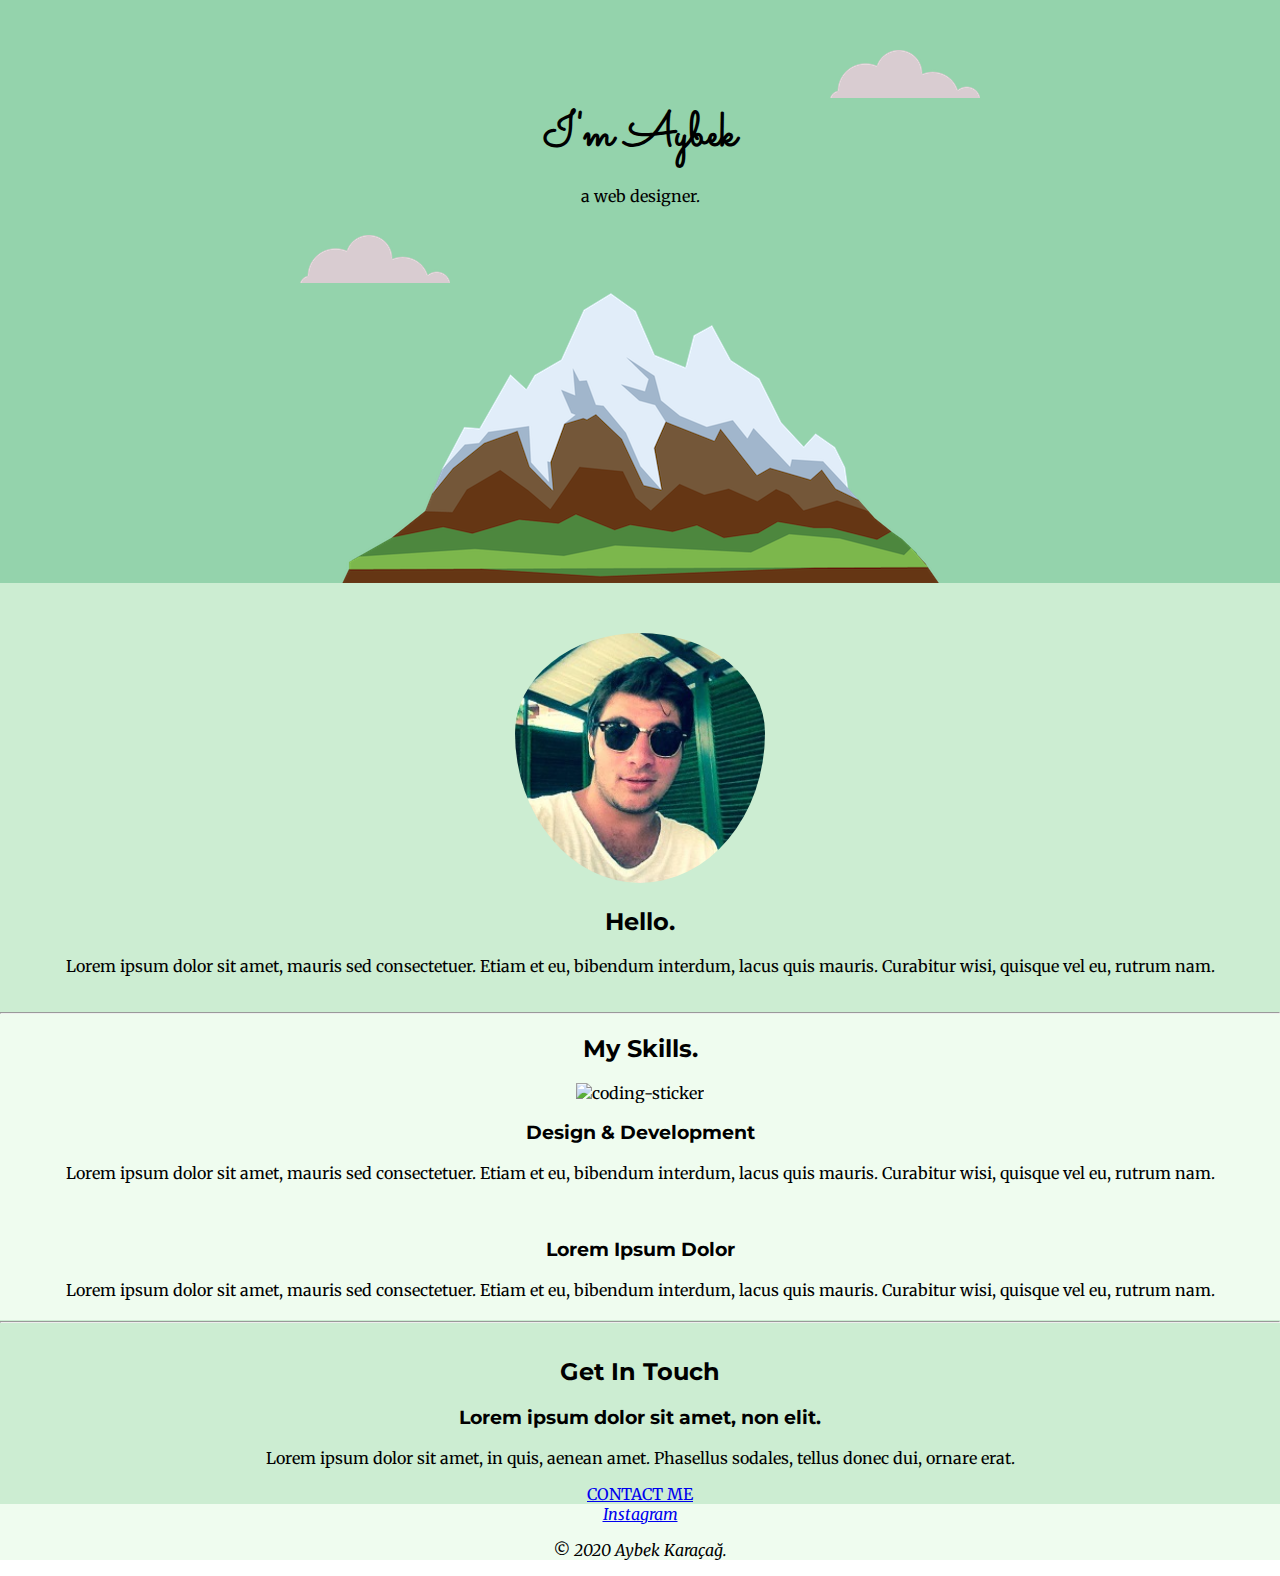
==== index.html @ cb731a29 "Add initial site files" ====
<!DOCTYPE html>
<html>

<head>
  <meta charset="utf-8">
  <title>Aybek Karaçağ</title>
  <link href="https://fonts.googleapis.com/css?family=Merriweather|Montserrat|Sacramento&display=swap" rel="stylesheet">
  <link rel="stylesheet" type="text/css" href="css/styles.css">
  <link rel="icon" href="images/hairstyles/hairstyle (1).png">
</head>

<body>
  <div class="topContainer">
    <img class="top-cloud" src="images/cloud.png" alt="cloud-img">
    <h1 class="Once">I'm Aybek</h1>
    <p>a web designer.</p>
    <img class="bottom-cloud" src="images/cloud.png" alt="cloud-img">
    <img class="mountain-first" src="images/mountain.png" alt="mountain-img">
  </div>
  <div class="middleContainer">

    <div class="middle-container">
      <div class="profile tek">
        <img class="Me"src="images/Me.jpg" alt="my-img">
        <h2>Hello.</h2>
        <p>Lorem ipsum dolor sit amet, mauris sed consectetuer. Etiam et eu, bibendum interdum, lacus quis mauris. Curabitur wisi, quisque vel eu, rutrum nam.</p>
      </div>
      <hr style="
        position:relative;
        top:20px;
       ">
      <div class="skills cift">
        <h2 style="padding-top:20px;">My Skills.</h2>
        <div class="skill-row">
          <img class="Code" src="https://media.giphy.com/media/1ynCEtlgMPAeNAqdnu/giphy.gif" alt="coding-sticker">
          <h3>Design & Development</h3>
          <p>Lorem ipsum dolor sit amet, mauris sed consectetuer. Etiam et eu, bibendum interdum, lacus quis mauris. Curabitur wisi, quisque vel eu, rutrum nam.</p>
        </div>
        <div class="skill-row">
          <img class="" src="" alt="">
          <h3>Lorem Ipsum Dolor</h3>
          <p style="padding-bottom:20px;">Lorem ipsum dolor sit amet, mauris sed consectetuer. Etiam et eu, bibendum interdum, lacus quis mauris. Curabitur wisi, quisque vel eu, rutrum nam.</p>
        </div>
      </div>
      <hr style="
      position:relative;
      bottom:15px;
      ">
      <div class="contact-me tek">
        <h2>Get In Touch</h2>
        <h3>Lorem ipsum dolor sit amet, non elit.</h3>
        <p>Lorem ipsum dolor sit amet, in quis, aenean amet. Phasellus sodales, tellus donec dui, ornare erat.</p>
        <a class="btn" href="mailto:karacag.muhammetaybek@atilim.edu.tr">CONTACT ME</a>
      </div>
    </div>


    <div class="bottom-container cift">
      <a class="footer-link" href="https://www.instagram.com/aybekka/"><em>Instagram<em></a>
      <p>© 2020 Aybek Karaçağ.</p>
    </div>

</body>

</html>
---- css/styles.css ----
/****************TAG SELECTORS**************/
body {
  margin: 0px;
  text-align: center;
  font-family: 'Merriweather', serif;
}

h1 {
  margin-top: 0;
  font-family: 'Montserrat', sans-serif;
}

h2 {
  font-family: 'Montserrat', sans-serif;
}

h3 {
  font-family: 'Montserrat', sans-serif;
}

div {}

/**************CLASS SELECTORS***************/
.topContainer {
  position: relative;
  background-color:#94d3ac ;
  padding-top: 100px;
}

.middleContainer {
  background-color: #ccedd2;
}

.bottomContainer {
  padding-top: 100px;
  background-color:#effcef ;
}

.top-cloud {
  position: absolute;
  right: 300px;
  top: 50px;
}

.bottom-cloud {
  /*background-color: #655c56;*/
  position: absolute;
  left: 300px;
  bottom: 300px;
}

.mountain-first {
  position: relative;
  top:4px;
}
.Me{
  padding-top: 50px;
  width: 250px;
  border-radius: 100%;

}
.tek{
  background-color: #ccedd2;
}
.cift{
  background-color:#effcef ;
}
.Code{
  width: 150px;
}
.btn{
  padding-bottom: 20px;
}
.Once {
  font-family: 'Sacramento', cursive;
  font-size: 3em;
  margin-bottom: 0;
}

/****************ID SELECTORS*****************/
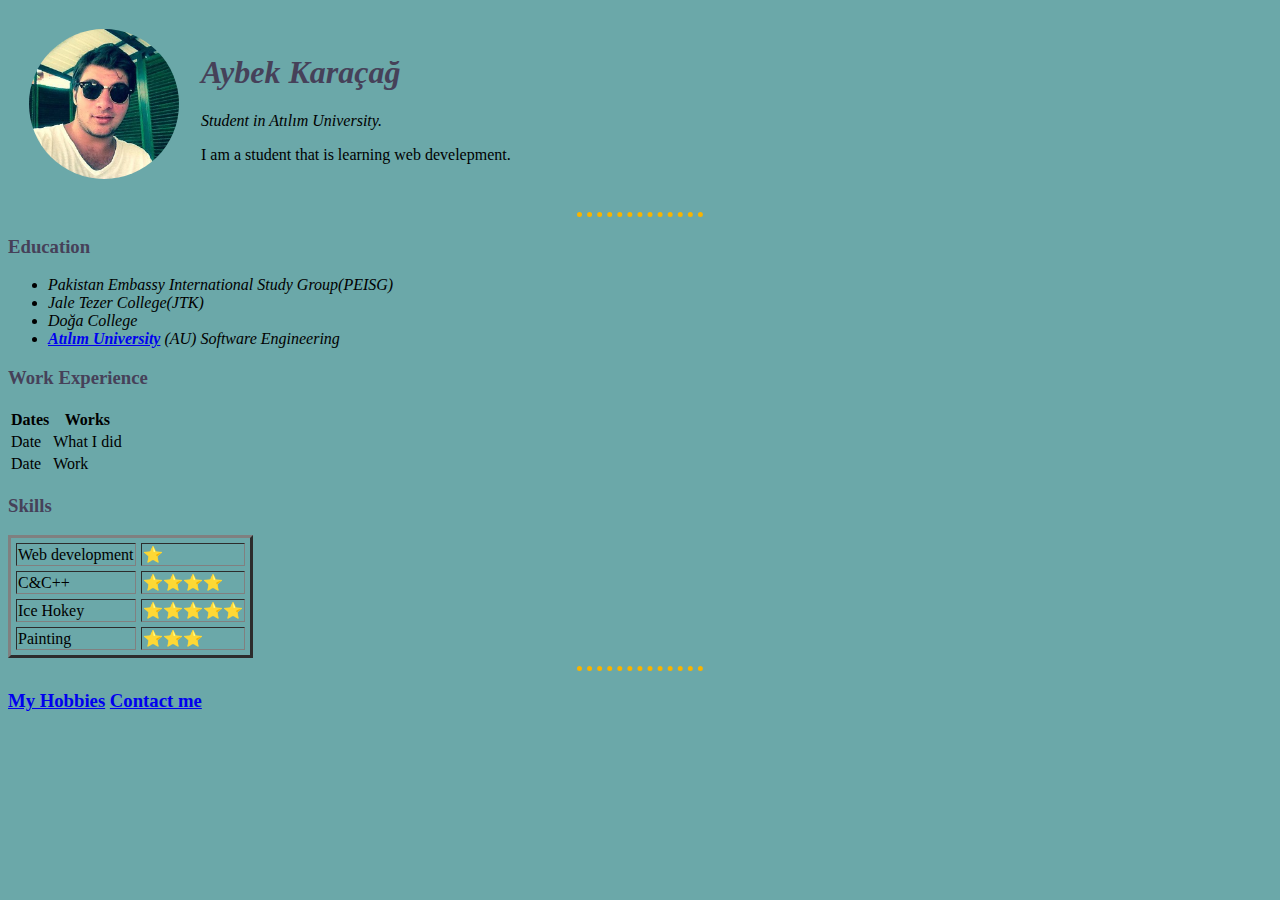
==== commit b8aac4f5: "Add files via upload" ====
--- a/index.html
+++ b/index.html
@@ -3,62 +3,105 @@
 
 <head>
   <meta charset="utf-8">
-  <title>Aybek Karaçağ</title>
-  <link href="https://fonts.googleapis.com/css?family=Merriweather|Montserrat|Sacramento&display=swap" rel="stylesheet">
-  <link rel="stylesheet" type="text/css" href="css/styles.css">
-  <link rel="icon" href="images/hairstyles/hairstyle (1).png">
+  <title>Aybek's personal site</title>
+  <link rel="stylesheet" href="css/styles.css">
+
+
 </head>
 
 <body>
-  <div class="topContainer">
-    <img class="top-cloud" src="images/cloud.png" alt="cloud-img">
-    <h1 class="Once">I'm Aybek</h1>
-    <p>a web designer.</p>
-    <img class="bottom-cloud" src="images/cloud.png" alt="cloud-img">
-    <img class="mountain-first" src="images/mountain.png" alt="mountain-img">
-  </div>
-  <div class="middleContainer">
+  <table cellspacing="20">
+    <tr>
+      <td><img id="myImg" size="50,50" src="Images/Me.jpg" alt="Aybek Karaçağ"></td>
 
-    <div class="middle-container">
-      <div class="profile tek">
-        <img class="Me"src="images/Me.jpg" alt="my-img">
-        <h2>Hello.</h2>
-        <p>Lorem ipsum dolor sit amet, mauris sed consectetuer. Etiam et eu, bibendum interdum, lacus quis mauris. Curabitur wisi, quisque vel eu, rutrum nam.</p>
+      <div id="myModal" class="modal">
+        <span class="close">&times;</span>
+        <img class="modal-content" id="img01">
+        <div id="caption"></div>
       </div>
-      <hr style="
-        position:relative;
-        top:20px;
-       ">
-      <div class="skills cift">
-        <h2 style="padding-top:20px;">My Skills.</h2>
-        <div class="skill-row">
-          <img class="Code" src="https://media.giphy.com/media/1ynCEtlgMPAeNAqdnu/giphy.gif" alt="coding-sticker">
-          <h3>Design & Development</h3>
-          <p>Lorem ipsum dolor sit amet, mauris sed consectetuer. Etiam et eu, bibendum interdum, lacus quis mauris. Curabitur wisi, quisque vel eu, rutrum nam.</p>
-        </div>
-        <div class="skill-row">
-          <img class="" src="" alt="">
-          <h3>Lorem Ipsum Dolor</h3>
-          <p style="padding-bottom:20px;">Lorem ipsum dolor sit amet, mauris sed consectetuer. Etiam et eu, bibendum interdum, lacus quis mauris. Curabitur wisi, quisque vel eu, rutrum nam.</p>
-        </div>
-      </div>
-      <hr style="
-      position:relative;
-      bottom:15px;
-      ">
-      <div class="contact-me tek">
-        <h2>Get In Touch</h2>
-        <h3>Lorem ipsum dolor sit amet, non elit.</h3>
-        <p>Lorem ipsum dolor sit amet, in quis, aenean amet. Phasellus sodales, tellus donec dui, ornare erat.</p>
-        <a class="btn" href="mailto:karacag.muhammetaybek@atilim.edu.tr">CONTACT ME</a>
-      </div>
-    </div>
+
+      <script>
+        // Get the modal
+        var modal = document.getElementById('myModal');
+
+        // Get the image and insert it inside the modal - use its "alt" text as a caption
+        var img = document.getElementById('myImg');
+        var modalImg = document.getElementById("img01");
+        var captionText = document.getElementById("caption");
+        img.onclick = function() {
+          modal.style.display = "block";
+          modalImg.src = this.src;
+          captionText.innerHTML = this.alt;
+        }
+
+        // Get the <span> element that closes the modal
+        var span = document.getElementsByClassName("close")[0];
+
+        // When the user clicks on <span> (x), close the modal
+        span.onclick = function() {
+          modal.style.display = "none";
+        }
+      </script>
+      <td>
+        <h1>Aybek Karaçağ</h1>
+        <p><em>Student in Atılım University.</em></p>
+        <p>I am a student that is learning web develepment.</p>
+      </td>
+    </tr>
+  </table>
+  <hr>
+  <h3>Education</h3>
+  <ul>
+    <li><em>Pakistan Embassy International Study Group(PEISG)</em></li>
+    <li><em>Jale Tezer College(JTK)</em></li>
+    <li><em>Doğa College</em></li>
+    <li><em><strong><a href="https://www.atilim.edu.tr/tr">Atılım University</a></strong> (AU) Software Engineering</em></li>
+  </ul>
+  <h3>Work Experience</h3>
+  <table>
+    <thead>
+      <th><strong>Dates</strong></th>
+      <th><strong>Works</strong></th>
+    </thead>
+    <tbody>
+      <tr>
+        <td>Date</td>
+        <td>What I did</td>
+      </tr>
+      <tr>
+        <td>Date</td>
+        <td>Work</td>
+      </tr>
+    </tbody>
+  </table>
+  <h3>Skills</h3>
+  <table cellspacing="5" border="3">
+    <tbody>
+      <tr>
+        <td>Web development</td>
+        <td>⭐</td>
+      </tr>
+      <tr>
+        <td>C&C++</td>
+        <td>⭐⭐⭐⭐</td>
+      </tr>
+
+      <tr>
+        <td>Ice Hokey</td>
+        <td>⭐⭐⭐⭐⭐</td>
+      </tr>
+      <tr>
+        <td>Painting</td>
+        <td>⭐⭐⭐</td>
+      </tr>
+    </tbody>
+  </table>
 
 
-    <div class="bottom-container cift">
-      <a class="footer-link" href="https://www.instagram.com/aybekka/"><em>Instagram<em></a>
-      <p>© 2020 Aybek Karaçağ.</p>
-    </div>
+
+  <hr>
+  <h3><a href="Hobbies.html">My Hobbies</a> <a href="contact.html">Contact me</a></h3>
+
 
 </body>
 
--- a/css/styles.css
+++ b/css/styles.css
@@ -1,80 +1,100 @@
-/****************TAG SELECTORS**************/
-body {
-  margin: 0px;
-  text-align: center;
-  font-family: 'Merriweather', serif;
-}
 
-h1 {
-  margin-top: 0;
-  font-family: 'Montserrat', sans-serif;
-}
+  body {
+    background-color: #6ba8a9;
+  }
+  hr{
+    border-style: none;
+    border-top:5px dotted #f8b400;
 
-h2 {
-  font-family: 'Montserrat', sans-serif;
-}
+    width:10%;
+  }
+  img{
+    height:150px;
+    border-radius:50%;
+  }
+  #myImg {
+  border-radius: 50%;
+  cursor: pointer;
+  transition: 0.5s;
+  }
 
-h3 {
-  font-family: 'Montserrat', sans-serif;
-}
+  #myImg:hover {opacity: 0.7;}
 
-div {}
+  /* The Modal (background) */
+  .modal {
+    display: none; /* Hidden by default */
+    position: fixed; /* Stay in place */
+    z-index: 1; /* Sit on top */
+    padding-top: 100px; /* Location of the box */
+    left: 0;
+    top: 0;
+    width: 100%; /* Full width */
+    height: 100%; /* Full height */
+    overflow: auto; /* Enable scroll if needed */
+    background-color: rgb(0,0,0); /* Fallback color */
+    background-color: rgba(0,0,0,0.9); /* Black w/ opacity */
+  }
 
-/**************CLASS SELECTORS***************/
-.topContainer {
-  position: relative;
-  background-color:#94d3ac ;
-  padding-top: 100px;
-}
+  /* Modal Content (image) */
+  .modal-content {
+    margin: auto;
+    display: block;
+    width: 80%;
+    max-width: 150px;
+  }
 
-.middleContainer {
-  background-color: #ccedd2;
-}
+  /* Caption of Modal Image */
+  #caption {
+    margin: auto;
+    display: block;
+    width: 80%;
+    max-width: 700px;
+    text-align: center;
+    color: #ccc;
+    padding: 10px 0;
+    height: 150px;
+  }
 
-.bottomContainer {
-  padding-top: 100px;
-  background-color:#effcef ;
-}
+  /* Add Animation */
+  .modal-content, #caption {
+    animation-name: zoom;
+    animation-duration: 0.6s;
+  }
 
-.top-cloud {
-  position: absolute;
-  right: 300px;
-  top: 50px;
-}
+  @keyframes zoom {
+    from {transform: scale(0.1)}
+    to {transform: scale(1)}
+  }
 
-.bottom-cloud {
-  /*background-color: #655c56;*/
-  position: absolute;
-  left: 300px;
-  bottom: 300px;
-}
+  /* The Close Button */
+  .close {
+    position: absolute;
+    top: 15px;
+    right: 35px;
+    color: #f1f1f1;
+    font-size: 40px;
+    font-weight: bold;
+    transition: 0.3s;
+  }
 
-.mountain-first {
-  position: relative;
-  top:4px;
-}
-.Me{
-  padding-top: 50px;
-  width: 250px;
-  border-radius: 100%;
+  .close:hover,
+  .close:focus {
+    color: #bbb;
+    text-decoration: none;
+    cursor: pointer;
+  }
 
-}
-.tek{
-  background-color: #ccedd2;
-}
-.cift{
-  background-color:#effcef ;
-}
-.Code{
-  width: 150px;
-}
-.btn{
-  padding-bottom: 20px;
-}
-.Once {
-  font-family: 'Sacramento', cursive;
-  font-size: 3em;
-  margin-bottom: 0;
-}
+  /* 100% Image Width on Smaller Screens */
+  @media only screen and (max-width: 700px){
+    .modal-content {
+      width: 100%;
+    }
+  }
+  h1{
 
-/****************ID SELECTORS*****************/
+    color: #464159;
+    font-style: italic;
+  }
+  h3{
+    color: #464159;
+  }
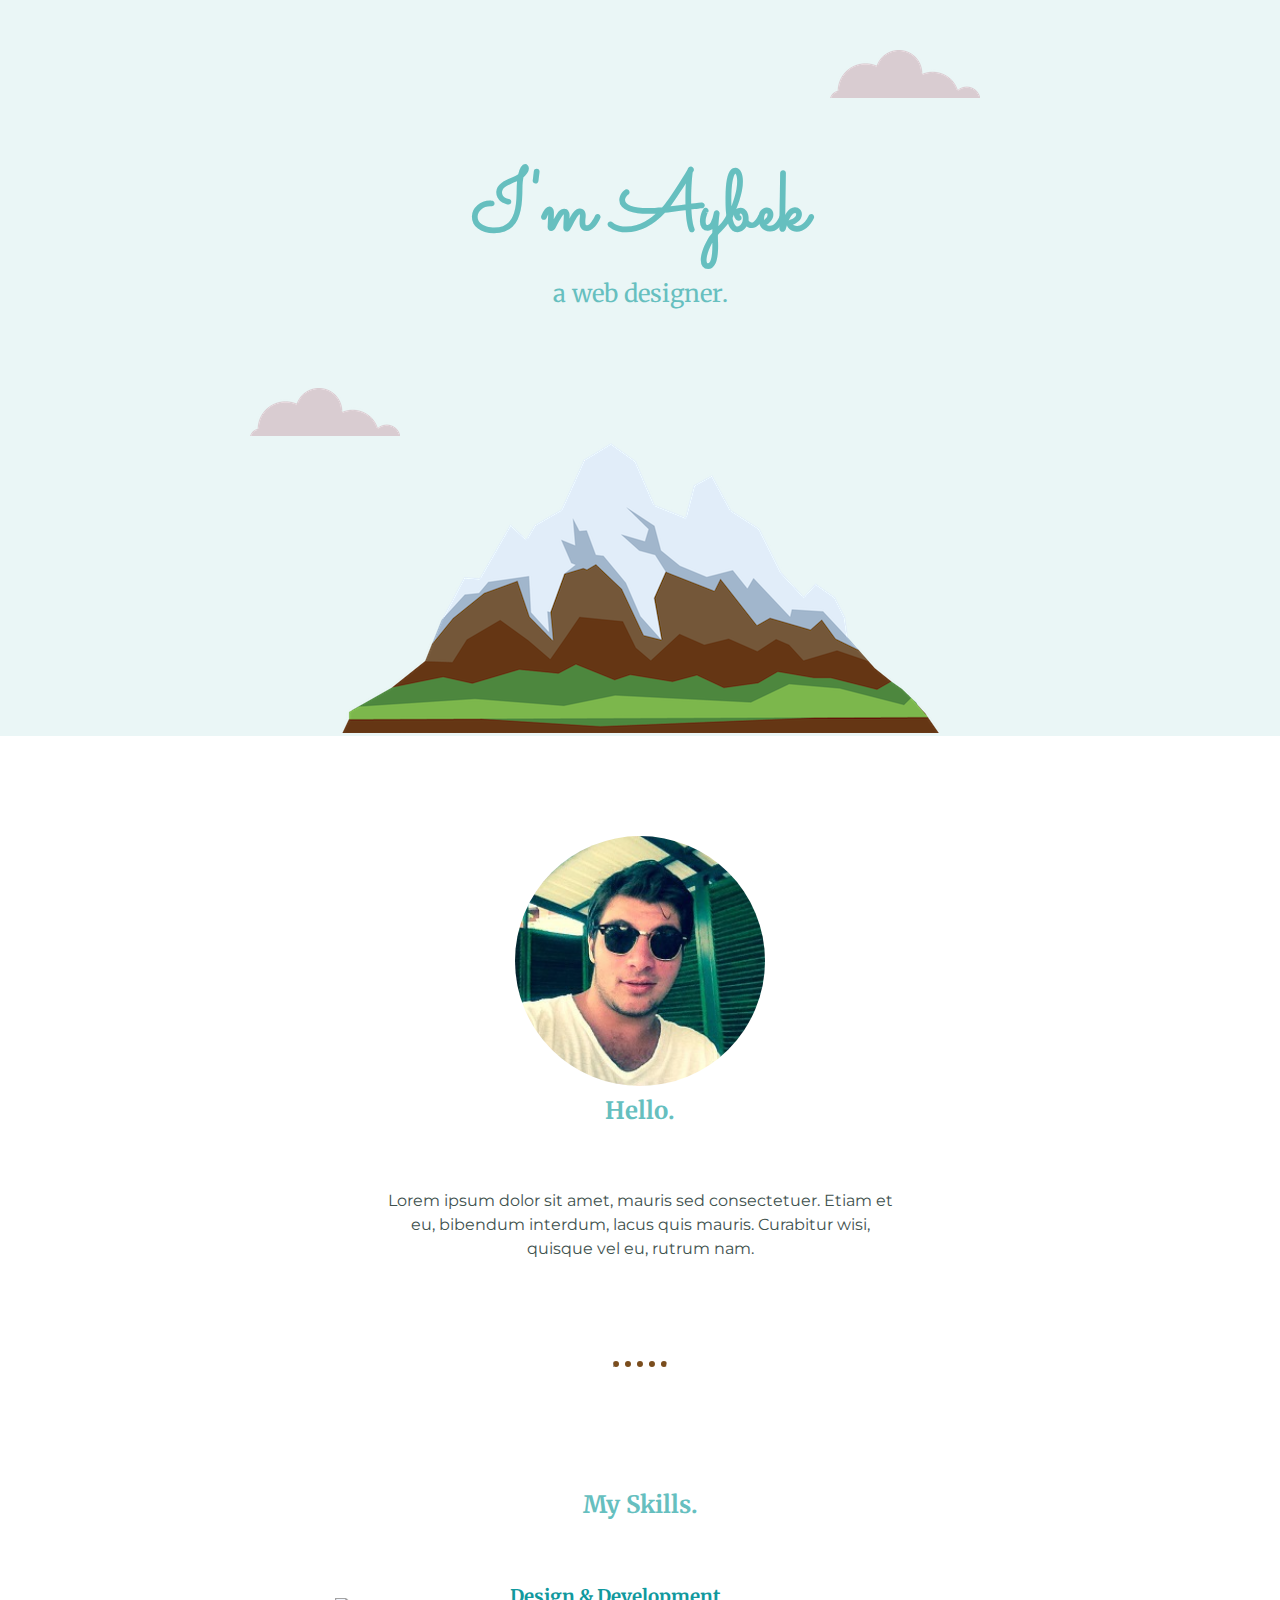
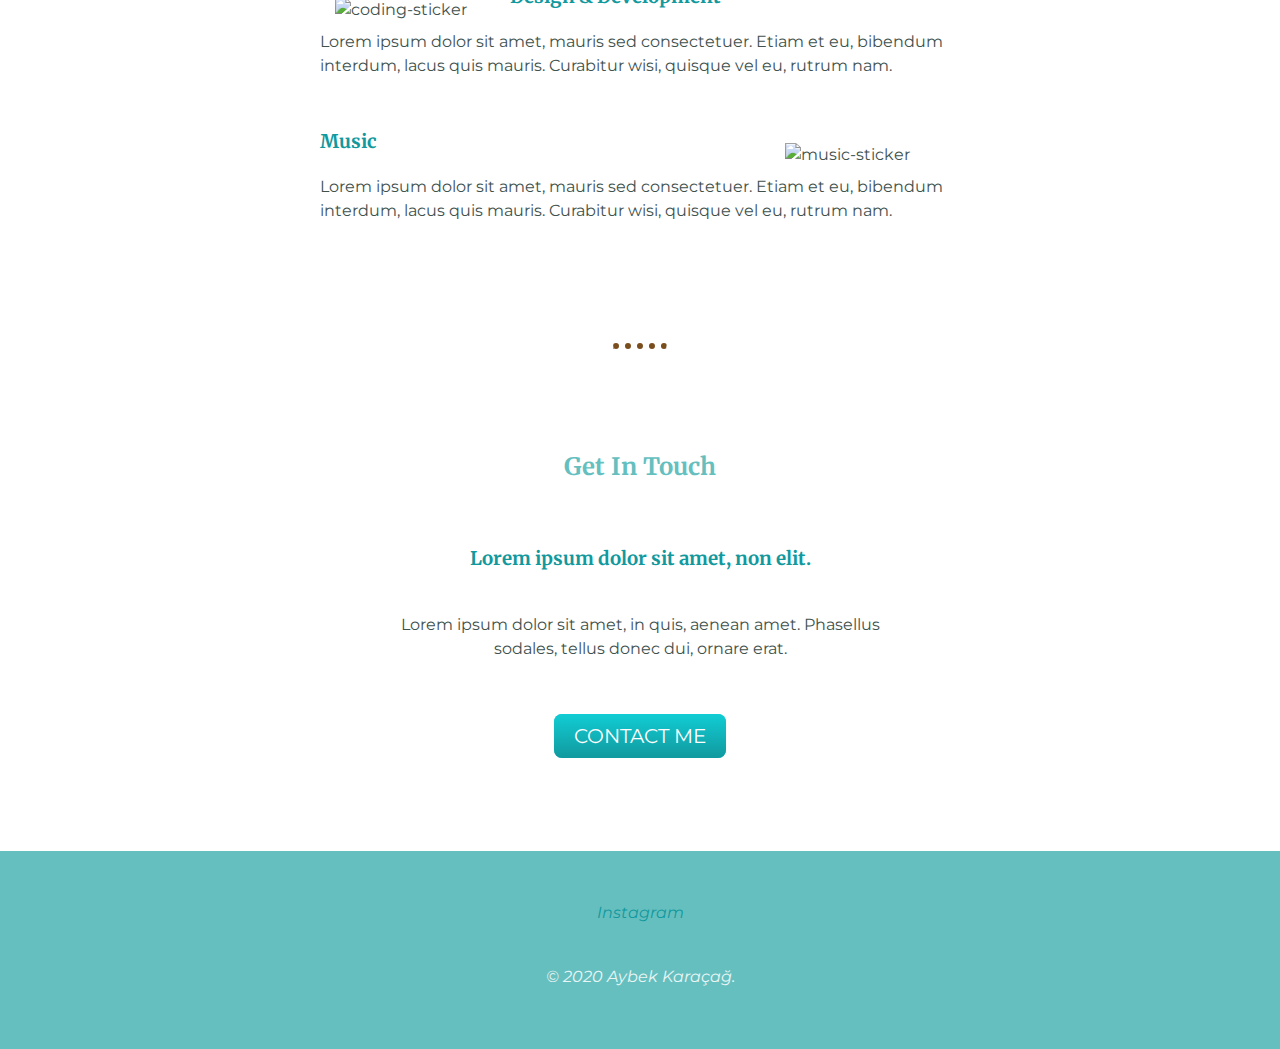
==== commit a74e030b: "Add files via upload" ====
--- a/index.html
+++ b/index.html
@@ -3,105 +3,52 @@
 
 <head>
   <meta charset="utf-8">
-  <title>Aybek's personal site</title>
-  <link rel="stylesheet" href="css/styles.css">
-
-
+  <title>Aybek Karaçağ</title>
+  <link href="https://fonts.googleapis.com/css?family=Merriweather|Montserrat|Sacramento&display=swap" rel="stylesheet">
+  <link rel="stylesheet" type="text/css" href="css/styles.css">
+  <link rel="icon" href="images/hairstyles/hairstyle (1).png">
 </head>
 
 <body>
-  <table cellspacing="20">
-    <tr>
-      <td><img id="myImg" size="50,50" src="Images/Me.jpg" alt="Aybek Karaçağ"></td>
-
-      <div id="myModal" class="modal">
-        <span class="close">&times;</span>
-        <img class="modal-content" id="img01">
-        <div id="caption"></div>
+  <div class="topContainer">
+    <img class="top-cloud" src="images/cloud.png" alt="cloud-img">
+    <h1 class="Once">I'm Aybek</h1>
+    <h2 style="font-weight:normal">a web designer.</h2>
+    <img class="bottom-cloud" src="images/cloud.png" alt="cloud-img">
+    <img class="mountain-first" src="images/mountain.png" alt="mountain-img">
+  </div>
+  <div class="middleContainer">
+      <div class="profile">
+        <img class="Me"src="images/Me.jpg" alt="my-img">
+        <h2>Hello.</h2>
+        <p class="intro-message">Lorem ipsum dolor sit amet, mauris sed consectetuer. Etiam et eu, bibendum interdum, lacus quis mauris. Curabitur wisi, quisque vel eu, rutrum nam.</p>
       </div>
-
-      <script>
-        // Get the modal
-        var modal = document.getElementById('myModal');
-
-        // Get the image and insert it inside the modal - use its "alt" text as a caption
-        var img = document.getElementById('myImg');
-        var modalImg = document.getElementById("img01");
-        var captionText = document.getElementById("caption");
-        img.onclick = function() {
-          modal.style.display = "block";
-          modalImg.src = this.src;
-          captionText.innerHTML = this.alt;
-        }
-
-        // Get the <span> element that closes the modal
-        var span = document.getElementsByClassName("close")[0];
-
-        // When the user clicks on <span> (x), close the modal
-        span.onclick = function() {
-          modal.style.display = "none";
-        }
-      </script>
-      <td>
-        <h1>Aybek Karaçağ</h1>
-        <p><em>Student in Atılım University.</em></p>
-        <p>I am a student that is learning web develepment.</p>
-      </td>
-    </tr>
-  </table>
-  <hr>
-  <h3>Education</h3>
-  <ul>
-    <li><em>Pakistan Embassy International Study Group(PEISG)</em></li>
-    <li><em>Jale Tezer College(JTK)</em></li>
-    <li><em>Doğa College</em></li>
-    <li><em><strong><a href="https://www.atilim.edu.tr/tr">Atılım University</a></strong> (AU) Software Engineering</em></li>
-  </ul>
-  <h3>Work Experience</h3>
-  <table>
-    <thead>
-      <th><strong>Dates</strong></th>
-      <th><strong>Works</strong></th>
-    </thead>
-    <tbody>
-      <tr>
-        <td>Date</td>
-        <td>What I did</td>
-      </tr>
-      <tr>
-        <td>Date</td>
-        <td>Work</td>
-      </tr>
-    </tbody>
-  </table>
-  <h3>Skills</h3>
-  <table cellspacing="5" border="3">
-    <tbody>
-      <tr>
-        <td>Web development</td>
-        <td>⭐</td>
-      </tr>
-      <tr>
-        <td>C&C++</td>
-        <td>⭐⭐⭐⭐</td>
-      </tr>
-
-      <tr>
-        <td>Ice Hokey</td>
-        <td>⭐⭐⭐⭐⭐</td>
-      </tr>
-      <tr>
-        <td>Painting</td>
-        <td>⭐⭐⭐</td>
-      </tr>
-    </tbody>
-  </table>
-
-
-
-  <hr>
-  <h3><a href="Hobbies.html">My Hobbies</a> <a href="contact.html">Contact me</a></h3>
-
+      <hr>
+      <div class="skills">
+        <h2 style="padding-top:20px;">My Skills.</h2>
+        <div class="skill-row">
+          <img class="code-img" src="https://media.giphy.com/media/1ynCEtlgMPAeNAqdnu/giphy.gif" alt="coding-sticker">
+          <h3>Design & Development</h3>
+          <p>Lorem ipsum dolor sit amet, mauris sed consectetuer. Etiam et eu, bibendum interdum, lacus quis mauris. Curabitur wisi, quisque vel eu, rutrum nam.</p>
+        </div>
+        <div class="skill-row">
+          <img class="music-img" src="https://media.giphy.com/media/XgYDFrgw1mi7G7azIU/giphy.gif" alt="music-sticker">
+          <h3 style="clear:left">Music</h3>
+          <p style="padding-bottom:20px;">Lorem ipsum dolor sit amet, mauris sed consectetuer. Etiam et eu, bibendum interdum, lacus quis mauris. Curabitur wisi, quisque vel eu, rutrum nam.</p>
+        </div>
+      </div>
+      <hr>
+      <div class="contact-me">
+        <h2>Get In Touch</h2>
+        <h3>Lorem ipsum dolor sit amet, non elit.</h3>
+        <p class="contact-message">Lorem ipsum dolor sit amet, in quis, aenean amet. Phasellus sodales, tellus donec dui, ornare erat.</p>
+        <a class="btn" href=" mailto:karacag.muhammetaybek@atilim.edu.tr">CONTACT ME</a>
+      </div>
+    </div>
+  <div class="bottomContainer">
+      <a class="footer-link" href="https://www.instagram.com/aybekka/"><em>Instagram<em></a>
+      <p class="copyright">© 2020 Aybek Karaçağ.</p>
+    </div>
 
 </body>
 
--- a/css/styles.css
+++ b/css/styles.css
@@ -1,100 +1,144 @@
+/****************TAG SELECTORS**************/
+body {
+  margin: 0px;
+  text-align: center;
+  font-family: 'Montserrat', sans-serif;
+  color: #40514e;
+  line-height: 1.5;
+}
+h1 {
+  line-height: 1.5;
+  font-size: 552.5%;
+  color:#66BFBF;
+  margin:50px auto 0px auto;
+  font-family: 'Merriweather', serif;
+}
+h2 {
+  margin:0px auto 50px auto;
+  font-size: 1.5rem;
+  color:#66BFBF;
+  font-family: 'Merriweather', serif;
+  padding-bottom: 10px;
+}
+h3 {
+font-family: 'Merriweather', serif;
+  color:#11999E;
+}
+hr{
+  border-bottom: 0px;
+  border-top:6px dotted #7a4d1d;
+  width:4%;
+  margin:100px auto;
+}
+a{
+  text-decoration: none;
+  color:#11999E;
+  font-family: 'Montserrat', sans-serif;
+}
+a:hover{
+  color:#eaf6f6;
+}
+div {}
 
-  body {
-    background-color: #6ba8a9;
-  }
-  hr{
-    border-style: none;
-    border-top:5px dotted #f8b400;
+/**************CLASS SELECTORS***************/
+.copyright{
+  color:#EAF6F6;
+  margin:40px auto;
+}
+.contact-message{
+  width: 40%;
+  margin:40px auto 60px;
+}
+.intro-message{
+  margin:auto;
+  width: 40%;
+}
+.skill-row{
+  width:50%;
+  margin:50px auto;
+  text-align: left;
 
-    width:10%;
-  }
-  img{
-    height:150px;
-    border-radius:50%;
-  }
-  #myImg {
-  border-radius: 50%;
-  cursor: pointer;
-  transition: 0.5s;
-  }
+}
+.topContainer {
+  position: relative;
+  background-color:#EAF6F6 ;
+  padding:100px 0px 0px;
+}
 
-  #myImg:hover {opacity: 0.7;}
+.middleContainer {
+  margin:100px 0px;
 
-  /* The Modal (background) */
-  .modal {
-    display: none; /* Hidden by default */
-    position: fixed; /* Stay in place */
-    z-index: 1; /* Sit on top */
-    padding-top: 100px; /* Location of the box */
-    left: 0;
-    top: 0;
-    width: 100%; /* Full width */
-    height: 100%; /* Full height */
-    overflow: auto; /* Enable scroll if needed */
-    background-color: rgb(0,0,0); /* Fallback color */
-    background-color: rgba(0,0,0,0.9); /* Black w/ opacity */
-  }
+}
 
-  /* Modal Content (image) */
-  .modal-content {
-    margin: auto;
-    display: block;
-    width: 80%;
-    max-width: 150px;
-  }
+.bottomContainer {
+  padding: 50px 0 20px;
+  background-color:#66BFBF ;
+}
 
-  /* Caption of Modal Image */
-  #caption {
-    margin: auto;
-    display: block;
-    width: 80%;
-    max-width: 700px;
-    text-align: center;
-    color: #ccc;
-    padding: 10px 0;
-    height: 150px;
-  }
+.top-cloud {
+  position: absolute;
+  right: 300px;
+  top: 50px;
+}
 
-  /* Add Animation */
-  .modal-content, #caption {
-    animation-name: zoom;
-    animation-duration: 0.6s;
-  }
+.bottom-cloud {
+  /*background-color: #655c56;*/
+  position: absolute;
+  left: 250px;
+  bottom: 300px;
+}
 
-  @keyframes zoom {
-    from {transform: scale(0.1)}
-    to {transform: scale(1)}
-  }
+.mountain-first {
+  position: relative;
+  top:4px;
+}
+.Me{
+  width:250px;
+  border-radius: 100%;
 
-  /* The Close Button */
-  .close {
-    position: absolute;
-    top: 15px;
-    right: 35px;
-    color: #f1f1f1;
-    font-size: 40px;
-    font-weight: bold;
-    transition: 0.3s;
-  }
+}
+.code-img{
+  width: 25%;
+  float:left;
+  padding:15px 15px 0px 15px;
+}
+.music-img{
+  width: 25%;
+  float:right;
+  padding:15px 15px 0px 15px;
+}
+.Once {
+  font-family: 'Sacramento', cursive;
+  font-size: 5.255rem;
+}
+.btn {
+  background:#11cdd4;
+  background-image: -webkit-linear-gradient(top,#11cdd4,#11999e);
+  background-image: -moz-linear-gradient(top,#11cdd4,#11999e);
+  background-image: -ms-linear-gradient(top,#11cdd4,#11999e);
+  background-image: -o-linear-gradient(top,#11cdd4,#11999e);
+  background-image: linear-gradient(to bottm,#11cdd4,#11999e);
+  -webkit-border-radius:0;
+  -moz-border-radius:0;
+  border-radius:8px;
+  font-family: 'Montserrat', sans-serif;
+  color:#ffffff;
+  font-size: 20px;
+  padding:10px 20px;
+  text-decoration: none;
 
-  .close:hover,
-  .close:focus {
-    color: #bbb;
-    text-decoration: none;
-    cursor: pointer;
-  }
+}
 
-  /* 100% Image Width on Smaller Screens */
-  @media only screen and (max-width: 700px){
-    .modal-content {
-      width: 100%;
-    }
-  }
-  h1{
+.btn:hover {
+  background:#30e3cb;
+  background-image: -webkit-linear-gradient(top,#30e3cb,#2bc4ad);
+  background-image: -moz-linear-gradient(top,#30e3cb,#2bc4ad);
+  background-image: -ms-linear-gradient(top,#30e3cb,#2bc4ad);
+  background-image: -o-linear-gradient(top,#30e3cb,#2bc4ad);
+  background-image: linear-gradient(to bottm,#30e3cb,#2bc4ad);
+  text-decoration: none;
 
-    color: #464159;
-    font-style: italic;
-  }
-  h3{
-    color: #464159;
-  }
+}
+
+
+/****************ID SELECTORS*****************/
